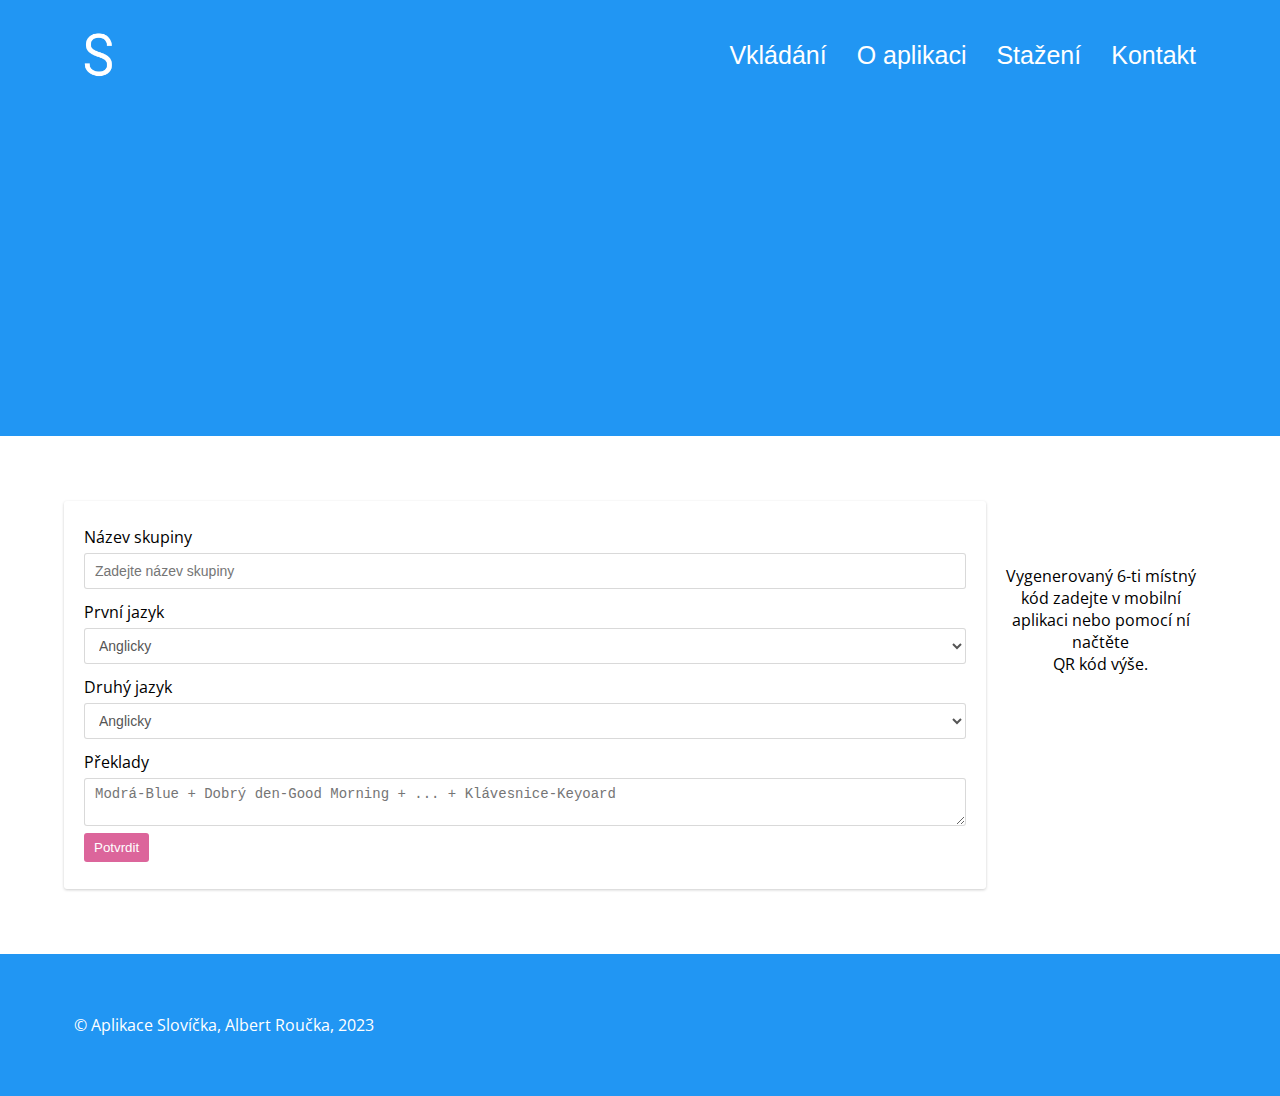
==== insertgroup.html @ f820d265 "Add files via upload" ====
<!DOCTYPE html>
<html>
    <head>
        <meta charset="utf-8">
        <meta http-equiv="x-ua-compatible" content="ie=edge">
        <meta name="viewport" content="width=device-width, initial-scale=1, viewport-fit=cover">

        <title>Aplikace Slovíčka</title>

        <meta name="description" content="This is a Grapedrop template.">
        <meta name="generator" content="Grapedrop">

        <!-- Apple Stuff -->
        <meta name="apple-mobile-web-app-capable" content="yes">
        <meta name="apple-mobile-web-app-status-bar-style" content="black">
        <meta name="apple-mobile-web-app-title" content="Aplikace Slovíčka">

        <!-- Google / Search Engine Tags -->
        <meta itemprop="name" content="Aplikace Slovíčka">
        <meta itemprop="description" content="Webová stránka výukové aplikace Slovíčka">
        <meta itemprop="image" content="https://cdn.grapedrop.com/uebe33058c580403ba062418fd8e8e3df/p4b1bd4970b824a638fb2b8897fffd896/ogimage.jpeg?1674573147">

        <!-- MS Tile - for Microsoft apps-->
        <meta name="msapplication-TileImage" content="https://cdn.grapedrop.com/uebe33058c580403ba062418fd8e8e3df/p4b1bd4970b824a638fb2b8897fffd896/ogimage.jpeg?1674573147">

        <!-- Facebook Meta Tags -->
        <meta property="og:type" content="website">
        <meta property="og:title" content="Aplikace Slovíčka">
        <meta property="og:description" content="Webová stránka výukové aplikace Slovíčka">
        <meta property="og:image" content="https://cdn.grapedrop.com/uebe33058c580403ba062418fd8e8e3df/p4b1bd4970b824a638fb2b8897fffd896/ogimage.jpeg?1674573147">
        <meta property="og:url" content="http://86446b0.grapedrop.net/insertgroup">

        <!-- Twitter Meta Tags -->
        <meta name="twitter:card" content="summary_large_image">
        <meta name="twitter:title" content="Aplikace Slovíčka">
        <meta name="twitter:description" content="Webová stránka výukové aplikace Slovíčka">
        <meta name="twitter:image" content="https://cdn.grapedrop.com/uebe33058c580403ba062418fd8e8e3df/p4b1bd4970b824a638fb2b8897fffd896/ogimage.jpeg?1674573147">

        <link rel="preconnect" href="https://fonts.gstatic.com">   
        <link rel="icon" type="image/png" href="https://cdn.grapedrop.com/u453574c1cd164d3b848dbb6484d369c6/p86446b0666af40b382aa898117c3d3b8/favicon.png?1674572818">

        <script type="application/ld+json">
        {
            "@context":"http://schema.org",
            "@type":"WebPage",
            "url":"http://86446b0.grapedrop.net/insertgroup",
            "description":"Webová stránka výukové aplikace Slovíčka",
            "name":"Aplikace Slovíčka",
            "image":"https://cdn.grapedrop.com/uebe33058c580403ba062418fd8e8e3df/p4b1bd4970b824a638fb2b8897fffd896/ogimage.jpeg?1674573147"
        }
        </script>

        <link rel="stylesheet" href="https://fonts.googleapis.com/css?family=Open+Sans:regular,300,600,800,700&amp;subset=latin&amp;display=swap"/>

        <script>
            window._formUrl = "";
            window.__gRecapKey = "";
            window.postJQCnt = [];
            window.postJQ = function() {
                window._jqloaded = 1;
                postJQCnt.forEach(function(fn) { fn && fn() })
            }
        </script>

        <style>
            body { margin: 0; padding: 0; overflow-x: hidden; }
        </style>
        <style data-css-anim>
            [data-anim-type]:not([data-anim-done]) { opacity: 0; }
        </style>


        <link rel="stylesheet" href="styles/base.css">
        <link rel="stylesheet" href="styles/insertgroup-style.css">
    </head>

    <body>
        <div id="i2vuc4" class="gpd-navbar">
            <div id="i928b6" class="gpd-container">
                <div id="ir8sfo" class="gdp-row">
                    <div id="izqo27" class="cell"><a href="index.html" id="iphxqf" class="gpd-link-box"><img 
                        alt="playstore.png" 
                        src="images/playstore.png" 
                        id="i8bjv8"/></a></div>
                    <div id="iuxmiq" class="cell gpd-navbar__menu"><a href="" id="ijq3qc" class="gpd-icon"><svg 
                        xmlns="http://www.w3.org/2000/svg" viewBox="0 0 24 24">
                        <path d="M3 6h18v2H3V6m0 5h18v2H3v-2m0 5h18v2H3v-2z"></path>
                    </svg></a></div>
                    <div id="idskx6" class="cell gpd-navbar__items">
                        <div id="ie465i" class="gdp-row gpd-navbar__items-grid">
                            <div id="i4pnx9" class="cell gpd-navbar__item"><a href="insertgroup.html" id="ifg2mr" class="gpd-navbar__item-link">Vkládání<br></a></div>
                            <div id="im7xeh" class="cell gpd-navbar__item"><a href="index.html" id="ion0nu" class="gpd-navbar__item-link">O aplikaci<br></a></div>
                            <div id="ietnu2" class="cell gpd-navbar__item"><a href="index.html" id="i8vimq" class="gpd-navbar__item-link">Stažení<br></a></div>
                            <div class="cell gpd-navbar__item"><a href="index.html" id="ihkbnj" class="gpd-navbar__item-link">Kontakt<br></a></div>
                        </div>
                    </div>
                </div>
            </div>
        </div>
        <section id="iqibqc" class="gpd-section">
            <div id="i8n4u1" class="gpd-container">
                <div id="i82x7p" class="gdp-row">
                    <div data-anim-type="fadeInLeft" id="ibd0pz" class="cell">
                        <h1 id="i4yeu6" class="gpd-header">Vytvořte si novou skupinu i zde</h1>
                        <div id="iia47p" class="gpd-text">Novou skupinu překladů do aplikace Slovíčka můžete nyní vytvořit i zde
                            online pomocí tohoto formuláře. Kliknutím na tlačítko potvrdit se skupina vytvoří a zobrazí se vám
                            6-ti místný kód a QR kód. Následně ve vaší aplikaci tento kód zadáte nebo naskenujete zobrazený QR.
                            kód. A to je vše!&nbsp;</div>
                        <div id="i5cijc" class="gpd-divider"></div>
                    </div>
                    <div id="ijydgy" class="cell"></div>
                </div>
            </div>
        </section>
        <section id="iebpxk" class="gpd-section">
            <div id="ircybo" class="gpd-container gpd-cnt">
                <div id="i9dqgq" class="gdp-row gpd-grid">
                    <div id="iszoop" class="cell gpd-clm">
                        <form method="post" data-redirect="" id="clearFrom" class="form">
                            <div class="form-group">
                                <label id="i46dpx" class="label">Název skupiny</label>
                                <input type="text" placeholder="Zadejte název skupiny" name="groupname" id="groupname" class="input"/>
                            </div>
                            <div id="i923wc" class="form-group">
                                <label id="i5igh9" class="label">První jazyk</label>
                                <select type="text" name="options" id="firstlang" class="select">
                                    <option value="Anglicky">Anglicky</option>
                                    <option value="Česky">Česky</option> 
                                    <option value="Francouzsky">Francouzsky</option>
                                    <option value="Italsky">Italsky</option>
                                    <option value="Německy">Německy</option>
                                    <option value="Polsky">Polsky</option>
                                    <option value="Slovensky">Slovensky</option>
                                    <option value="Španělsky">Španělsky</option>
                                </select>
                            </div>
                            <div id="i9gzva" class="form-group">
                                <label id="ia6opf" class="label">Druhý jazyk</label>
                                <select type="text" name="options" id="secondlang" class="select">
                                    <option value="Anglicky">Anglicky</option>
                                    <option value="Česky">Česky</option>
                                    <option value="Francouzsky">Francouzsky</option>
                                    <option value="Italsky">Italsky</option>
                                    <option value="Německy">Německy</option>
                                    <option value="Polsky">Polsky</option>
                                    <option value="Slovensky">Slovensky</option>
                                    <option value="Španělsky">Španělsky</option>
                                </select>
                            </div>
                            <div class="form-group">
                                <label id="ilxia8" class="label">Překlady</label>
                                <textarea name="message" placeholder="Modrá-Blue + Dobrý den-Good Morning + ... + Klávesnice-Keyoard" id="translates" class="textarea"></textarea>
                            </div>
                            <div class="form-group">
                                <button type="submit" id="submit" class="button">Potvrdit</button>
                            </div>
                            <div data-form-state="success" id="iwtwfq" class="state-success">Skupina byla úspěšně vytvořena!</div>
                            <div data-form-state="error" id="ic1mkg" class="state-error">Při vytváření skupiny došlo k chybě!</div>
                        </form>
                    </div>
                    <div id="iwsetk" class="cell gpd-clm">
                        <p style="text-align:center;"><img src="" id="qr-image" class="qr-image"/></p>
                        <h1 id="lb_code" style="text-align: center" class="gpd-header"></h1>
                        <div id="ih61ln" class="gpd-text">Vygenerovaný 6-ti místný kód zadejte v mobilní aplikaci nebo pomocí ní načtěte<br>​​​​QR kód výše.</div>
                    </div>
                </div>
            </div>
        </section>
        <section id="ip8256" class="gpd-section">
            <div id="i0m0qt" class="gpd-container gpd-cnt">
                <div id="incsq4" class="gpd-text">© Aplikace Slovíčka, Albert Roučka, 2023<br></div>
            </div>
        </section>

                    <script>var items = document.querySelectorAll('#ijq3qc');
                    for (var i = 0, len = items.length; i < len; i++) {
                    (function(){
                    var t,e=0,n='gjs-collapse',r='max-height',o='ease-in-out',i=.25,a=function(){var t,e=document.createElement('void'),n={transition:'transitionend',OTransition:'oTransitionEnd',MozTransition:'transitionend',WebkitTransition:'webkitTransitionEnd'};for(t in n)if(void 0!==e.style[t])return n[t]}(),s=function(t){e=1;var n=function(t){var e=window.getComputedStyle(t),n=e.display,o=parseInt(e[r]);if('none'!==n&&'0'!==o)return t.offsetHeight;t.style.height='auto',t.style.display='block',t.style.position='absolute',t.style.visibility='hidden';var i=t.offsetHeight;return t.style.height='',t.style.display='',t.style.position='',t.style.visibility='',i}(t),a=t.style;a.display='block',a.transition=r+' '+i+'s '+o,a.overflowY='hidden',''==a[r]&&(a[r]=0),0==parseInt(a[r])?(a[r]='0',setTimeout(function(){a[r]=n+'px'},10)):a[r]='0'};n in this||this.addEventListener('click',function(n){if(n.preventDefault(),!e){var o=this.closest('.gpd-navbar').querySelector(".gpd-navbar__items");s(o),t||(o.addEventListener(a,function(){e=0;var t=o.style;0==parseInt(t[r])&&(t.display='',t[r]='')}),t=1)}}),this[n]=1
                    }.bind(items[i]))();}
                    </script>
        
        <script>!function(t){var e={};function n(r){if(e[r])return e[r].exports;var o=e[r]={i:r,l:!1,exports:{}};return t[r].call(o.exports,o,o.exports,n),o.l=!0,o.exports}return n.m=t,n.c=e,n.d=function(t,e,r){n.o(t,e)||Object.defineProperty(t,e,{enumerable:!0,get:r})},n.r=function(t){'undefined'!=typeof Symbol&&Symbol.toStringTag&&Object.defineProperty(t,Symbol.toStringTag,{value:'Module'}),Object.defineProperty(t,'__esModule',{value:!0})},n.t=function(t,e){if(1&e&&(t=n(t)),8&e)return t;if(4&e&&'object'==typeof t&&t&&t.__esModule)return t;var r=Object.create(null);if(n.r(r),Object.defineProperty(r,'default',{enumerable:!0,value:t}),2&e&&'string'!=typeof t)for(var o in t)n.d(r,o,function(e){return t[e]}.bind(null,o));return r},n.n=function(t){var e=t&&t.__esModule?function(){return t['default']}:function(){return t};return n.d(e,'a',e),e},n.o=function(t,e){return Object.prototype.hasOwnProperty.call(t,e)},n.p="/",n(n.s=8)}({8:function(t,e,n){t.exports=n("85F9")},"85F9":function(t,e){var n=window,r=void 0!==document.body.style.animationName,o=Math.max(document.documentElement.clientWidth||0,window.innerWidth||0),i=function(t,e,n,r){return t.addEventListener(e,n,r)},a=function(t,e){for(var n=0,r=(t||[]).length;n<r;n++)e(t[n])},u=!1;try{i(n,'e',null,{get passive(){u=!0}})}catch(t){}setTimeout(function(){var t='data-anim-type',e='data-anim-br',n='data-anim-done',a='animationstart',d=100,c=window.requestAnimationFrame||function(t){return window.setTimeout(t,16.66)},f=document.querySelectorAll("[".concat(t,"]")),l=function(t){var e=t.getBoundingClientRect(),n=e.top,r=e.bottom,o=window.innerHeight,i=document.documentElement.clientHeight,a=o||i;return n<=0&&r>=d||r>=a&&n<=a-d||n>=0&&r<=a},m=function t(e){var r=e.target;r.setAttribute(n,1),function(t,e,n,r){t.removeEventListener(e,n,r)}(r,a,t)};function s(){for(var r=0,u=f.length;r<u;r++){var d=f[r],c=d.getAttribute(n);if(!c){var s=d.getAttribute(e),p=s&&o<=parseFloat(s);c||p||!l(d)?!c&&p&&d.setAttribute(n,1):(d.style.animationName=d.getAttribute(t),i(d,a,m))}}}if(r)window.addEventListener('scroll',function(){return c(s)},!!u&&{passive:!0}),s();else{var p=document.querySelector('style[data-css-anim]');p&&(p.innerHTML='')}});var d;d=function(){var t='data-form-state',e=$("[".concat(t,"]"));e.hide();var n=function(n,r){n&&n.preventDefault();var o=$(r),i=(r.getAttribute('action')||window._formUrl||'').trim(),a=new FormData(r),u={},d=r.getAttribute('name'),c=r.getAttribute('data-redirect');for(var f in d&&a.append('__name',d),a.append('__meta',JSON.stringify(r.__meta||{})),a.append('__ua',navigator.userAgent),a.append('__lang',navigator.language||navigator.userLanguage),a.append('__tz',Intl&&Intl.DateTimeFormat().resolvedOptions().timeZone),o.find('[type=radio], [type=checkbox]').each(function(){var t=this.name;if(this.checked||u[t])return u[t]=1,void 0;u[t]=0}),u)u[f]||a.append(f,'');$.ajax({url:i,method:'POST',processData:!1,contentType:!1,data:a}).done(function(){e.hide(),o.find('> *').fadeOut(),o.find("[".concat(t,"=success]")).stop(1).fadeIn(),c&&setTimeout(function(){window.location.href=c},1e3)}).fail(function(){e.hide(),o.find("[".concat(t,"=error]")).stop(1).fadeIn().delay(3e3).fadeOut()})};window.__formSubmit=n,a(document.querySelectorAll('form'),function(t){var e={};a(t.elements,function(t){t.name&&(e[t.name]={type:t.type||'text',required:t.required})}),t.__meta=e,t.onsubmit=function(e){return n(e,t)}})},window._jqloaded?d():window.postJQCnt.push(d)}});</script>
        
        <script async src="https://ajax.googleapis.com/ajax/libs/jquery/3.2.1/jquery.min.js" onload="postJQ()"></script>

        <script src="https://www.gstatic.com/firebasejs/8.2.1/firebase-app.js"></script>
        <script src="https://www.gstatic.com/firebasejs/8.2.1/firebase-firestore.js"></script>
        <script src="app.js"></script>
    </body>
</html>
---- styles/base.css ----
*,:after,:before{box-sizing:border-box}body{font-family:-apple-system,system-ui,BlinkMacSystemFont,Segoe UI,Open Sans,Roboto,Helvetica Neue,Helvetica,Arial,sans-serif}.gpd-container{width:90%;padding:25px 0;margin:0 auto;max-width:1200px}.gpd-section{display:flex;padding:50px 0}.gpd-image-block{height:200px;background-color:#ccc;width:auto}.gpd-icon{vertical-align:middle;fill:currentColor;width:64px;height:64px}.gpd-icon,.gpd-link,.gpd-link-box,.gpd-text{display:inline-block;text-decoration:none;color:inherit}.gpd-link,.gpd-link-box,.gpd-text{vertical-align:top;padding:10px;max-width:100%}.gpd-link-box{padding:5px}.gpd-link{color:#d983a6}img{max-width:100%;vertical-align:middle}h1{font-size:2rem}b,i,img,label,small,span,u{display:inline-block}.container{width:90%;max-width:1200px;margin-left:auto;margin-right:auto}.card{border-radius:3px;background-color:#fff;box-shadow:0 1px 3px 0 rgba(0,0,0,.2);padding:15px;margin-bottom:15px}.form-group,.form-group-gut{min-height:10px;padding-bottom:7px}.form-group-gut{padding-right:10px}@media (max-width:768px){.form-group-gut{padding-right:0}}.button,.button-full,.input,.input-padding,.label-group,.select,.textarea{padding:7px 10px}.button,.button-full,.form,.input,.input-radius,.label-group,.select,.textarea{border-radius:3px}.input,.input-border,.select,.textarea{border:1px solid rgba(0,0,0,.15)}.svg-link{display:inline-block}.link{color:#dc659b}.link,.link-svg{text-decoration:none}.link-svg{padding:5px;display:inline-block;color:inherit;opacity:.7;transition:color .25s;height:28px;width:28px;margin:0 7.5px}.link-svg:hover{color:#dc659b;opacity:1}.input,.select,.textarea{height:36px;background-color:#fff;width:100%;color:#555;display:block;font-size:14px}.input-group{height:36px;display:table;border-collapse:separate}.input-group .button,.input-group .button-full,.input-group .input,.input-group .select,.input-group .textarea{display:table-cell;vertical-align:middle}.textarea{height:auto}.label-group{border:1px solid rgba(0,0,0,.15);background-color:rgba(0,0,0,.05)}.form{background-color:#fff;box-shadow:0 1px 3px 0 rgba(0,0,0,.2);padding:20px}.label{display:inline-block;padding:5px 0}.label-checkbox{vertical-align:middle;line-height:2rem}.checkbox,.checkbox-label,.radio,.radio-label{margin-right:10px}.button,.button-full{display:inline-block;background-color:#dc659b;color:#fff;border:none;cursor:pointer;transition:all .2s}.button-full{width:100%}.input-group{min-height:10px;display:flex}.input-group :not(:first-child):not(:last-child){border-radius:0}.input-group :first-child:not(:last-child){border-bottom-right-radius:0;border-top-right-radius:0}.input-group :last-child:not(:first-child){border-bottom-left-radius:0;border-top-left-radius:0}.input-group .input-group-addon,.input-group .input-group-btn{flex:1 0 auto}.state,.state-error,.state-success{color:#fff;padding:10px;text-align:center;border-radius:3px}.state-success{display:none;background-color:#4ba74b}.state-error{display:none;background-color:#de5454}.nav-items{display:inline-block;float:right}.navbar{background-color:#222;color:#ddd;min-height:50px;width:100%}.navbar-container{max-width:950px;margin:0 auto;width:95%}.navbar-container:after{content:"";clear:both;display:block}.navbar-brand{vertical-align:top;display:inline-block;padding:5px;min-height:50px;min-width:50px;color:inherit;text-decoration:none}.navbar-items{padding:10px 0;display:block;float:right;margin:0}.navbar-item{margin:0;color:inherit;text-decoration:none;display:inline-block;padding:10px 15px}.burger{margin:10px 0;width:45px;padding:5px 10px;display:none;float:right;cursor:pointer}.burger-line{padding:1px;background-color:#fff;margin:5px 0}.quote{line-height:1.5rem}.footer-copyright{text-align:center;padding-top:20px;opacity:.7}.footer-link,.footer-link-svg,.header-link,.header-link-svg{padding:7px 5px;display:inline-block;text-decoration:none;color:inherit;opacity:.7;transition:color .25s}.footer-link-svg,.header-link-svg{height:28px;width:28px;margin:0 15px 0 0}.footer-link-svg:hover,.footer-link:hover,.header-link-svg:hover,.header-link:hover{color:#dc659b;opacity:1}.footer-details{padding:5px;line-height:1.5rem}.footer-socials{padding:10px 0}.footer-form{padding-top:10px}.header-link-svg{margin:0 5px}.header-socials{margin-left:25px;display:inline-block;vertical-align:middle}.gdp-row,.row{display:flex;justify-content:flex-start;align-items:stretch;flex-wrap:nowrap;padding:10px;min-height:75px;flex-direction:row}@media (max-width:768px){.gdp-row,.row{flex-wrap:wrap}}.cell,.cell-gut,.gdp-cell,.gdp-cell-gut{flex-grow:1;flex-basis:100%;padding:5px}.cell-gut,.gdp-cell-gut{padding-right:15px}@media (max-width:768px){.cell-gut,.gdp-cell-gut{padding-right:0}}@media (max-width:768px){.burger{display:block}.nav-items{display:none;width:100%}.navbar-items{width:100%}.navbar-item{display:block}}[data-anim-type]{-webkit-animation-duration:1s;animation-duration:1s;-webkit-animation-timing-function:ease-in-out;animation-timing-function:ease-in-out;-webkit-animation-iteration-count:1;animation-iteration-count:1}@-webkit-keyframes bounce{0%,20%,53%,80%,to{-webkit-animation-timing-function:cubic-bezier(.215,.61,.355,1);animation-timing-function:cubic-bezier(.215,.61,.355,1);transform:translateZ(0)}40%,43%{-webkit-animation-timing-function:cubic-bezier(.755,.05,.855,.06);animation-timing-function:cubic-bezier(.755,.05,.855,.06);transform:translate3d(0,-30px,0)}70%{-webkit-animation-timing-function:cubic-bezier(.755,.05,.855,.06);animation-timing-function:cubic-bezier(.755,.05,.855,.06);transform:translate3d(0,-15px,0)}90%{transform:translate3d(0,-4px,0)}}@keyframes bounce{0%,20%,53%,80%,to{-webkit-animation-timing-function:cubic-bezier(.215,.61,.355,1);animation-timing-function:cubic-bezier(.215,.61,.355,1);transform:translateZ(0)}40%,43%{-webkit-animation-timing-function:cubic-bezier(.755,.05,.855,.06);animation-timing-function:cubic-bezier(.755,.05,.855,.06);transform:translate3d(0,-30px,0)}70%{-webkit-animation-timing-function:cubic-bezier(.755,.05,.855,.06);animation-timing-function:cubic-bezier(.755,.05,.855,.06);transform:translate3d(0,-15px,0)}90%{transform:translate3d(0,-4px,0)}}@-webkit-keyframes flash{0%,50%,to{opacity:1}25%,75%{opacity:0}}@keyframes flash{0%,50%,to{opacity:1}25%,75%{opacity:0}}@-webkit-keyframes pulse{0%{transform:scaleX(1)}50%{transform:scale3d(1.05,1.05,1.05)}to{transform:scaleX(1)}}@keyframes pulse{0%{transform:scaleX(1)}50%{transform:scale3d(1.05,1.05,1.05)}to{transform:scaleX(1)}}@-webkit-keyframes shake{0%,to{transform:translateZ(0)}10%,30%,50%,70%,90%{transform:translate3d(-10px,0,0)}20%,40%,60%,80%{transform:translate3d(10px,0,0)}}@keyframes shake{0%,to{transform:translateZ(0)}10%,30%,50%,70%,90%{transform:translate3d(-10px,0,0)}20%,40%,60%,80%{transform:translate3d(10px,0,0)}}@-webkit-keyframes tada{0%{transform:scaleX(1)}10%,20%{transform:scale3d(.9,.9,.9) rotate(-3deg)}30%,50%,70%,90%{transform:scale3d(1.1,1.1,1.1) rotate(3deg)}40%,60%,80%{transform:scale3d(1.1,1.1,1.1) rotate(-3deg)}to{transform:scaleX(1)}}@keyframes tada{0%{transform:scaleX(1)}10%,20%{transform:scale3d(.9,.9,.9) rotate(-3deg)}30%,50%,70%,90%{transform:scale3d(1.1,1.1,1.1) rotate(3deg)}40%,60%,80%{transform:scale3d(1.1,1.1,1.1) rotate(-3deg)}to{transform:scaleX(1)}}@-webkit-keyframes heartBeat{0%{transform:scale(1)}14%{transform:scale(1.3)}28%{transform:scale(1)}42%{transform:scale(1.3)}70%{transform:scale(1)}}@keyframes heartBeat{0%{transform:scale(1)}14%{transform:scale(1.3)}28%{transform:scale(1)}42%{transform:scale(1.3)}70%{transform:scale(1)}}@-webkit-keyframes bounceIn{0%,20%,40%,60%,80%,to{-webkit-animation-timing-function:cubic-bezier(.215,.61,.355,1);animation-timing-function:cubic-bezier(.215,.61,.355,1)}0%{opacity:0;transform:scale3d(.3,.3,.3)}20%{transform:scale3d(1.1,1.1,1.1)}40%{transform:scale3d(.9,.9,.9)}60%{opacity:1;transform:scale3d(1.03,1.03,1.03)}80%{transform:scale3d(.97,.97,.97)}to{opacity:1;transform:scaleX(1)}}@keyframes bounceIn{0%,20%,40%,60%,80%,to{-webkit-animation-timing-function:cubic-bezier(.215,.61,.355,1);animation-timing-function:cubic-bezier(.215,.61,.355,1)}0%{opacity:0;transform:scale3d(.3,.3,.3)}20%{transform:scale3d(1.1,1.1,1.1)}40%{transform:scale3d(.9,.9,.9)}60%{opacity:1;transform:scale3d(1.03,1.03,1.03)}80%{transform:scale3d(.97,.97,.97)}to{opacity:1;transform:scaleX(1)}}@-webkit-keyframes bounceInDown{0%,60%,75%,90%,to{-webkit-animation-timing-function:cubic-bezier(.215,.61,.355,1);animation-timing-function:cubic-bezier(.215,.61,.355,1)}0%{opacity:0;transform:translate3d(0,-3000px,0)}60%{opacity:1;transform:translate3d(0,25px,0)}75%{transform:translate3d(0,-10px,0)}90%{transform:translate3d(0,5px,0)}to{transform:translateZ(0)}}@keyframes bounceInDown{0%,60%,75%,90%,to{-webkit-animation-timing-function:cubic-bezier(.215,.61,.355,1);animation-timing-function:cubic-bezier(.215,.61,.355,1)}0%{opacity:0;transform:translate3d(0,-3000px,0)}60%{opacity:1;transform:translate3d(0,25px,0)}75%{transform:translate3d(0,-10px,0)}90%{transform:translate3d(0,5px,0)}to{transform:translateZ(0)}}@-webkit-keyframes bounceInLeft{0%,60%,75%,90%,to{-webkit-animation-timing-function:cubic-bezier(.215,.61,.355,1);animation-timing-function:cubic-bezier(.215,.61,.355,1)}0%{opacity:0;transform:translate3d(-3000px,0,0)}60%{opacity:1;transform:translate3d(25px,0,0)}75%{transform:translate3d(-10px,0,0)}90%{transform:translate3d(5px,0,0)}to{transform:translateZ(0)}}@keyframes bounceInLeft{0%,60%,75%,90%,to{-webkit-animation-timing-function:cubic-bezier(.215,.61,.355,1);animation-timing-function:cubic-bezier(.215,.61,.355,1)}0%{opacity:0;transform:translate3d(-3000px,0,0)}60%{opacity:1;transform:translate3d(25px,0,0)}75%{transform:translate3d(-10px,0,0)}90%{transform:translate3d(5px,0,0)}to{transform:translateZ(0)}}@-webkit-keyframes bounceInRight{0%,60%,75%,90%,to{-webkit-animation-timing-function:cubic-bezier(.215,.61,.355,1);animation-timing-function:cubic-bezier(.215,.61,.355,1)}0%{opacity:0;transform:translate3d(3000px,0,0)}60%{opacity:1;transform:translate3d(-25px,0,0)}75%{transform:translate3d(10px,0,0)}90%{transform:translate3d(-5px,0,0)}to{transform:translateZ(0)}}@keyframes bounceInRight{0%,60%,75%,90%,to{-webkit-animation-timing-function:cubic-bezier(.215,.61,.355,1);animation-timing-function:cubic-bezier(.215,.61,.355,1)}0%{opacity:0;transform:translate3d(3000px,0,0)}60%{opacity:1;transform:translate3d(-25px,0,0)}75%{transform:translate3d(10px,0,0)}90%{transform:translate3d(-5px,0,0)}to{transform:translateZ(0)}}@-webkit-keyframes bounceInUp{0%,60%,75%,90%,to{-webkit-animation-timing-function:cubic-bezier(.215,.61,.355,1);animation-timing-function:cubic-bezier(.215,.61,.355,1)}0%{opacity:0;transform:translate3d(0,3000px,0)}60%{opacity:1;transform:translate3d(0,-20px,0)}75%{transform:translate3d(0,10px,0)}90%{transform:translate3d(0,-5px,0)}to{transform:translateZ(0)}}@keyframes bounceInUp{0%,60%,75%,90%,to{-webkit-animation-timing-function:cubic-bezier(.215,.61,.355,1);animation-timing-function:cubic-bezier(.215,.61,.355,1)}0%{opacity:0;transform:translate3d(0,3000px,0)}60%{opacity:1;transform:translate3d(0,-20px,0)}75%{transform:translate3d(0,10px,0)}90%{transform:translate3d(0,-5px,0)}to{transform:translateZ(0)}}@-webkit-keyframes fadeIn{0%{opacity:0}to{opacity:1}}@keyframes fadeIn{0%{opacity:0}to{opacity:1}}@-webkit-keyframes fadeInDown{0%{opacity:0;transform:translate3d(0,-100%,0)}to{opacity:1;transform:translateZ(0)}}@keyframes fadeInDown{0%{opacity:0;transform:translate3d(0,-100%,0)}to{opacity:1;transform:translateZ(0)}}@-webkit-keyframes fadeInLeft{0%{opacity:0;transform:translate3d(-100%,0,0)}to{opacity:1;transform:translateZ(0)}}@keyframes fadeInLeft{0%{opacity:0;transform:translate3d(-100%,0,0)}to{opacity:1;transform:translateZ(0)}}@-webkit-keyframes fadeInRight{0%{opacity:0;transform:translate3d(100%,0,0)}to{opacity:1;transform:translateZ(0)}}@keyframes fadeInRight{0%{opacity:0;transform:translate3d(100%,0,0)}to{opacity:1;transform:translateZ(0)}}@-webkit-keyframes fadeInUp{0%{opacity:0;transform:translate3d(0,100%,0)}to{opacity:1;transform:translateZ(0)}}@keyframes fadeInUp{0%{opacity:0;transform:translate3d(0,100%,0)}to{opacity:1;transform:translateZ(0)}}@-webkit-keyframes flipInX{0%{transform:perspective(400px) rotateX(90deg);-webkit-animation-timing-function:ease-in;animation-timing-function:ease-in;opacity:0}40%{transform:perspective(400px) rotateX(-20deg);-webkit-animation-timing-function:ease-in;animation-timing-function:ease-in}60%{transform:perspective(400px) rotateX(10deg);opacity:1}80%{transform:perspective(400px) rotateX(-5deg)}to{transform:perspective(400px)}}@keyframes flipInX{0%{transform:perspective(400px) rotateX(90deg);-webkit-animation-timing-function:ease-in;animation-timing-function:ease-in;opacity:0}40%{transform:perspective(400px) rotateX(-20deg);-webkit-animation-timing-function:ease-in;animation-timing-function:ease-in}60%{transform:perspective(400px) rotateX(10deg);opacity:1}80%{transform:perspective(400px) rotateX(-5deg)}to{transform:perspective(400px)}}@-webkit-keyframes flipInY{0%{transform:perspective(400px) rotateY(90deg);-webkit-animation-timing-function:ease-in;animation-timing-function:ease-in;opacity:0}40%{transform:perspective(400px) rotateY(-20deg);-webkit-animation-timing-function:ease-in;animation-timing-function:ease-in}60%{transform:perspective(400px) rotateY(10deg);opacity:1}80%{transform:perspective(400px) rotateY(-5deg)}to{transform:perspective(400px)}}@keyframes flipInY{0%{transform:perspective(400px) rotateY(90deg);-webkit-animation-timing-function:ease-in;animation-timing-function:ease-in;opacity:0}40%{transform:perspective(400px) rotateY(-20deg);-webkit-animation-timing-function:ease-in;animation-timing-function:ease-in}60%{transform:perspective(400px) rotateY(10deg);opacity:1}80%{transform:perspective(400px) rotateY(-5deg)}to{transform:perspective(400px)}}@-webkit-keyframes rotateIn{0%{transform-origin:center;transform:rotate(-200deg);opacity:0}to{transform-origin:center;transform:translateZ(0);opacity:1}}@keyframes rotateIn{0%{transform-origin:center;transform:rotate(-200deg);opacity:0}to{transform-origin:center;transform:translateZ(0);opacity:1}}@-webkit-keyframes rotateInDownLeft{0%{transform-origin:left bottom;transform:rotate(-45deg);opacity:0}to{transform-origin:left bottom;transform:translateZ(0);opacity:1}}@keyframes rotateInDownLeft{0%{transform-origin:left bottom;transform:rotate(-45deg);opacity:0}to{transform-origin:left bottom;transform:translateZ(0);opacity:1}}@-webkit-keyframes rotateInDownRight{0%{transform-origin:right bottom;transform:rotate(45deg);opacity:0}to{transform-origin:right bottom;transform:translateZ(0);opacity:1}}@keyframes rotateInDownRight{0%{transform-origin:right bottom;transform:rotate(45deg);opacity:0}to{transform-origin:right bottom;transform:translateZ(0);opacity:1}}@-webkit-keyframes rotateInUpLeft{0%{transform-origin:left bottom;transform:rotate(45deg);opacity:0}to{transform-origin:left bottom;transform:translateZ(0);opacity:1}}@keyframes rotateInUpLeft{0%{transform-origin:left bottom;transform:rotate(45deg);opacity:0}to{transform-origin:left bottom;transform:translateZ(0);opacity:1}}@-webkit-keyframes rotateInUpRight{0%{transform-origin:right bottom;transform:rotate(-90deg);opacity:0}to{transform-origin:right bottom;transform:translateZ(0);opacity:1}}@keyframes rotateInUpRight{0%{transform-origin:right bottom;transform:rotate(-90deg);opacity:0}to{transform-origin:right bottom;transform:translateZ(0);opacity:1}}@-webkit-keyframes slideInDown{0%{transform:translate3d(0,-100%,0);visibility:visible}to{transform:translateZ(0)}}@keyframes slideInDown{0%{transform:translate3d(0,-100%,0);visibility:visible}to{transform:translateZ(0)}}@-webkit-keyframes slideInLeft{0%{transform:translate3d(-100%,0,0);visibility:visible}to{transform:translateZ(0)}}@keyframes slideInLeft{0%{transform:translate3d(-100%,0,0);visibility:visible}to{transform:translateZ(0)}}@-webkit-keyframes slideInRight{0%{transform:translate3d(100%,0,0);visibility:visible}to{transform:translateZ(0)}}@keyframes slideInRight{0%{transform:translate3d(100%,0,0);visibility:visible}to{transform:translateZ(0)}}@-webkit-keyframes slideInUp{0%{transform:translate3d(0,100%,0);visibility:visible}to{transform:translateZ(0)}}@keyframes slideInUp{0%{transform:translate3d(0,100%,0);visibility:visible}to{transform:translateZ(0)}}@-webkit-keyframes zoomIn{0%{opacity:0;transform:scale3d(.3,.3,.3)}50%{opacity:1}}@keyframes zoomIn{0%{opacity:0;transform:scale3d(.3,.3,.3)}50%{opacity:1}}@-webkit-keyframes zoomInDown{0%{opacity:0;transform:scale3d(.1,.1,.1) translate3d(0,-1000px,0);-webkit-animation-timing-function:cubic-bezier(.55,.055,.675,.19);animation-timing-function:cubic-bezier(.55,.055,.675,.19)}60%{opacity:1;transform:scale3d(.475,.475,.475) translate3d(0,60px,0);-webkit-animation-timing-function:cubic-bezier(.175,.885,.32,1);animation-timing-function:cubic-bezier(.175,.885,.32,1)}}@keyframes zoomInDown{0%{opacity:0;transform:scale3d(.1,.1,.1) translate3d(0,-1000px,0);-webkit-animation-timing-function:cubic-bezier(.55,.055,.675,.19);animation-timing-function:cubic-bezier(.55,.055,.675,.19)}60%{opacity:1;transform:scale3d(.475,.475,.475) translate3d(0,60px,0);-webkit-animation-timing-function:cubic-bezier(.175,.885,.32,1);animation-timing-function:cubic-bezier(.175,.885,.32,1)}}@-webkit-keyframes zoomInLeft{0%{opacity:0;transform:scale3d(.1,.1,.1) translate3d(-1000px,0,0);-webkit-animation-timing-function:cubic-bezier(.55,.055,.675,.19);animation-timing-function:cubic-bezier(.55,.055,.675,.19)}60%{opacity:1;transform:scale3d(.475,.475,.475) translate3d(10px,0,0);-webkit-animation-timing-function:cubic-bezier(.175,.885,.32,1);animation-timing-function:cubic-bezier(.175,.885,.32,1)}}@keyframes zoomInLeft{0%{opacity:0;transform:scale3d(.1,.1,.1) translate3d(-1000px,0,0);-webkit-animation-timing-function:cubic-bezier(.55,.055,.675,.19);animation-timing-function:cubic-bezier(.55,.055,.675,.19)}60%{opacity:1;transform:scale3d(.475,.475,.475) translate3d(10px,0,0);-webkit-animation-timing-function:cubic-bezier(.175,.885,.32,1);animation-timing-function:cubic-bezier(.175,.885,.32,1)}}@-webkit-keyframes zoomInRight{0%{opacity:0;transform:scale3d(.1,.1,.1) translate3d(1000px,0,0);-webkit-animation-timing-function:cubic-bezier(.55,.055,.675,.19);animation-timing-function:cubic-bezier(.55,.055,.675,.19)}60%{opacity:1;transform:scale3d(.475,.475,.475) translate3d(-10px,0,0);-webkit-animation-timing-function:cubic-bezier(.175,.885,.32,1);animation-timing-function:cubic-bezier(.175,.885,.32,1)}}@keyframes zoomInRight{0%{opacity:0;transform:scale3d(.1,.1,.1) translate3d(1000px,0,0);-webkit-animation-timing-function:cubic-bezier(.55,.055,.675,.19);animation-timing-function:cubic-bezier(.55,.055,.675,.19)}60%{opacity:1;transform:scale3d(.475,.475,.475) translate3d(-10px,0,0);-webkit-animation-timing-function:cubic-bezier(.175,.885,.32,1);animation-timing-function:cubic-bezier(.175,.885,.32,1)}}@-webkit-keyframes zoomInUp{0%{opacity:0;transform:scale3d(.1,.1,.1) translate3d(0,1000px,0);-webkit-animation-timing-function:cubic-bezier(.55,.055,.675,.19);animation-timing-function:cubic-bezier(.55,.055,.675,.19)}60%{opacity:1;transform:scale3d(.475,.475,.475) translate3d(0,-60px,0);-webkit-animation-timing-function:cubic-bezier(.175,.885,.32,1);animation-timing-function:cubic-bezier(.175,.885,.32,1)}}@keyframes zoomInUp{0%{opacity:0;transform:scale3d(.1,.1,.1) translate3d(0,1000px,0);-webkit-animation-timing-function:cubic-bezier(.55,.055,.675,.19);animation-timing-function:cubic-bezier(.55,.055,.675,.19)}60%{opacity:1;transform:scale3d(.475,.475,.475) translate3d(0,-60px,0);-webkit-animation-timing-function:cubic-bezier(.175,.885,.32,1);animation-timing-function:cubic-bezier(.175,.885,.32,1)}}
---- styles/insertgroup-style.css ----
* { box-sizing: border-box; } body {margin: 0;}.gpd-clm{padding:5px 0;}.gpd-grid{min-height:auto;padding:10px 0;}.gpd-cnt{padding:0;}.gpd-header{margin:0;}.gpd-divider{height:3px;margin:10px 10px 10px 10px;background-color:rgba(0,0,0,0.05);}.gpd-navbar{width:100%;}.gpd-navbar__menu{display:none;}.gpd-navbar__item{flex:0 1 auto;}.gpd-navbar__item-link{color:inherit;text-decoration:none;}.gpd-navbar{width:100%;}.gpd-navbar__menu{display:none;}.gpd-navbar__item{flex:0 1 auto;}.gpd-navbar__item-link{color:inherit;text-decoration:none;}.gpd-navbar{width:100%;}.gpd-navbar__menu{display:none;}.gpd-navbar__item{flex:0 1 auto;}.gpd-navbar__item-link{color:inherit;text-decoration:none;}.gpd-navbar{width:100%;}.gpd-navbar__menu{display:none;}.gpd-navbar__item{flex:0 1 auto;}.gpd-navbar__item-link{color:inherit;text-decoration:none;}.gpd-navbar{width:100%;}.gpd-navbar__menu{display:none;}.gpd-navbar__item{flex:0 1 auto;}.gpd-navbar__item-link{color:inherit;text-decoration:none;}.gpd-navbar{width:100%;}.gpd-navbar__menu{display:none;}.gpd-navbar__item{flex:0 1 auto;}.gpd-navbar__item-link{color:inherit;text-decoration:none;}.swiper-slider .swiper-pagination-bullet-active{background:currentColor !important;}.swiper-slider .swiper-pagination-progressbar-fill{background-color:currentColor !important;}#i8bjv8{width:70px;height:70px;}#iphxqf{display:inline-block;padding:5px 5px 5px 0;min-height:50px;min-width:50px;}#izqo27{flex:0 1 auto;padding:5px 5px 5px 0;flex-basis:43.8auto;}#ijq3qc{width:35px;height:35px;cursor:pointer;}#iuxmiq{flex:0 1 auto;}#ifg2mr{font-family:Arial, Helvetica, sans-serif;color:#ffffff;font-size:25px;font-weight:400;}#i4pnx9{text-decoration:none;margin:0 20px 0 0;}#i4pnx9:hover{text-decoration:none;}#ion0nu{font-family:Arial, Helvetica, sans-serif;color:#ffffff;font-size:25px;font-weight:400;}#im7xeh{text-decoration:none;margin:0 20px 0 0;}#im7xeh:hover{text-decoration:none;}#i8vimq{font-family:Arial, Helvetica, sans-serif;color:#ffffff;font-size:25px;font-weight:400;}#ietnu2{text-decoration:none;margin:0 20px 0 0;}#ietnu2:hover{text-decoration:none;}#ihkbnj{font-family:Arial, Helvetica, sans-serif;color:#ffffff;font-weight:400;font-size:25px;}#ie465i{align-items:center;min-height:auto;font-weight:100;}#idskx6{flex:0 1 auto;}#ir8sfo{justify-content:space-between;align-items:center;min-height:auto;color:#212529;padding:10px 0 10px 0;}#i928b6{padding:0;}#i2vuc4{font-family:Open Sans, sans-serif;background-color:#2196F3;color:#ffffff;}#i4yeu6{color:#ffffff;}#iia47p{padding:10px 10px 10px 0;color:#ffffff;}#i5cijc{height:3px;margin:10px 10px 10px 10px;}#ibd0pz{align-self:center;}#iqibqc{padding:0 0 50px 0;color:#000000;font-family:Open Sans, sans-serif;background-color:#2196F3;}body{font-family:Open Sans, sans-serif;background-color:#2196f3;}#iwtwfq{display:none;}#ic1mkg{display:none;}#io1r7h{background-color:#F63E8B;}#incsq4{color:#ffffff;text-align:left;position:static;}#ip8256{background-color:#2196f3;}#iebpxk{background-color:#ffffff;}#iszoop{flex-basis:400%;}#iqkolh{width:232px;height:232px;}#iguv82{padding:0 0 0 50px;}#ih61ln{text-align:center;}@keyframes fadeEffect{from{opacity:0;}to{opacity:1;}}@media (max-width: 768px){.gpd-navbar__menu{display:block;}.gpd-navbar__items{display:none;width:100%;}.gpd-navbar__item{flex:1 1 100%;}.gpd-navbar__items-grid{flex-wrap:wrap;}.gpd-navbar__item-link{width:100%;}.gpd-navbar__menu{display:block;}.gpd-navbar__items{display:none;width:100%;}.gpd-navbar__item{flex:1 1 100%;}.gpd-navbar__items-grid{flex-wrap:wrap;}.gpd-navbar__item-link{width:100%;}.gpd-navbar__menu{display:block;}.gpd-navbar__items{display:none;width:100%;}.gpd-navbar__item{flex:1 1 100%;}.gpd-navbar__items-grid{flex-wrap:wrap;}.gpd-navbar__item-link{width:100%;}.gpd-navbar__menu{display:block;}.gpd-navbar__items{display:none;width:100%;}.gpd-navbar__item{flex:1 1 100%;}.gpd-navbar__items-grid{flex-wrap:wrap;}.gpd-navbar__item-link{width:100%;}.gpd-navbar__menu{display:block;}.gpd-navbar__items{display:none;width:100%;}.gpd-navbar__item{flex:1 1 100%;}.gpd-navbar__items-grid{flex-wrap:wrap;}.gpd-navbar__item-link{width:100%;}.gpd-navbar__menu{display:block;}.gpd-navbar__items{display:none;width:100%;}.gpd-navbar__item{flex:1 1 100%;}.gpd-navbar__items-grid{flex-wrap:wrap;}.gpd-navbar__item-link{width:100%;}#ijq3qc{width:45px;height:45px;color:#ffffff;}}@media (max-width: 415px){#ijq3qc{color:#ffffff;width:45px;height:45px;}}
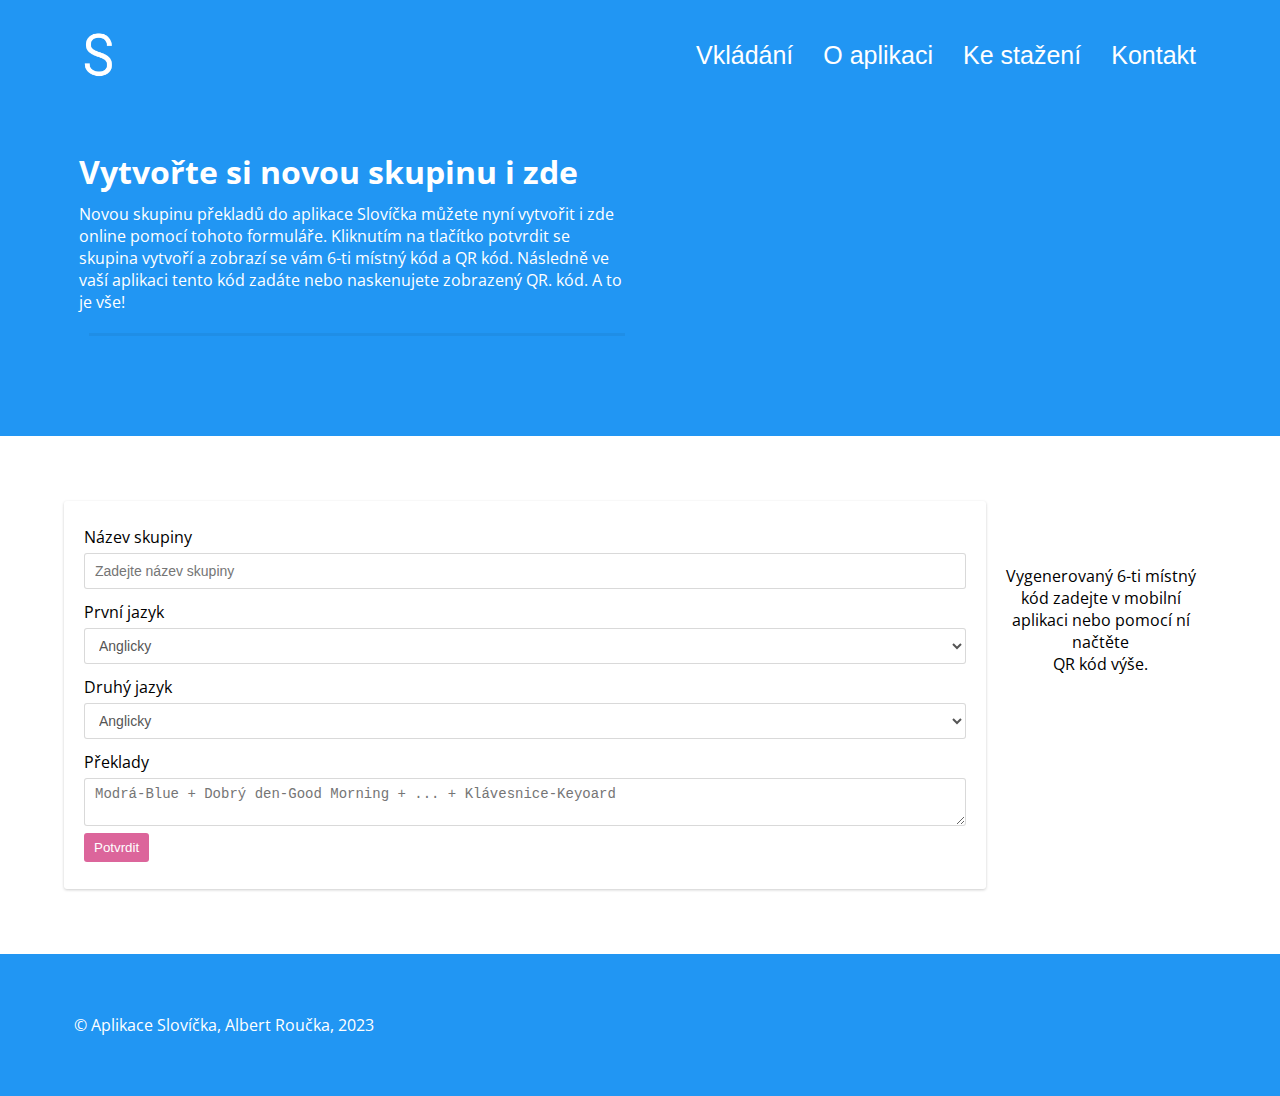
==== commit dfb1a154: "Add files via upload" ====
--- a/insertgroup.html
+++ b/insertgroup.html
@@ -90,7 +90,7 @@
                         <div id="ie465i" class="gdp-row gpd-navbar__items-grid">
                             <div id="i4pnx9" class="cell gpd-navbar__item"><a href="insertgroup.html" id="ifg2mr" class="gpd-navbar__item-link">Vkládání<br></a></div>
                             <div id="im7xeh" class="cell gpd-navbar__item"><a href="index.html" id="ion0nu" class="gpd-navbar__item-link">O aplikaci<br></a></div>
-                            <div id="ietnu2" class="cell gpd-navbar__item"><a href="index.html" id="i8vimq" class="gpd-navbar__item-link">Stažení<br></a></div>
+                            <div id="ietnu2" class="cell gpd-navbar__item"><a href="index.html" id="i8vimq" class="gpd-navbar__item-link">Ke stažení<br></a></div>
                             <div class="cell gpd-navbar__item"><a href="index.html" id="ihkbnj" class="gpd-navbar__item-link">Kontakt<br></a></div>
                         </div>
                     </div>
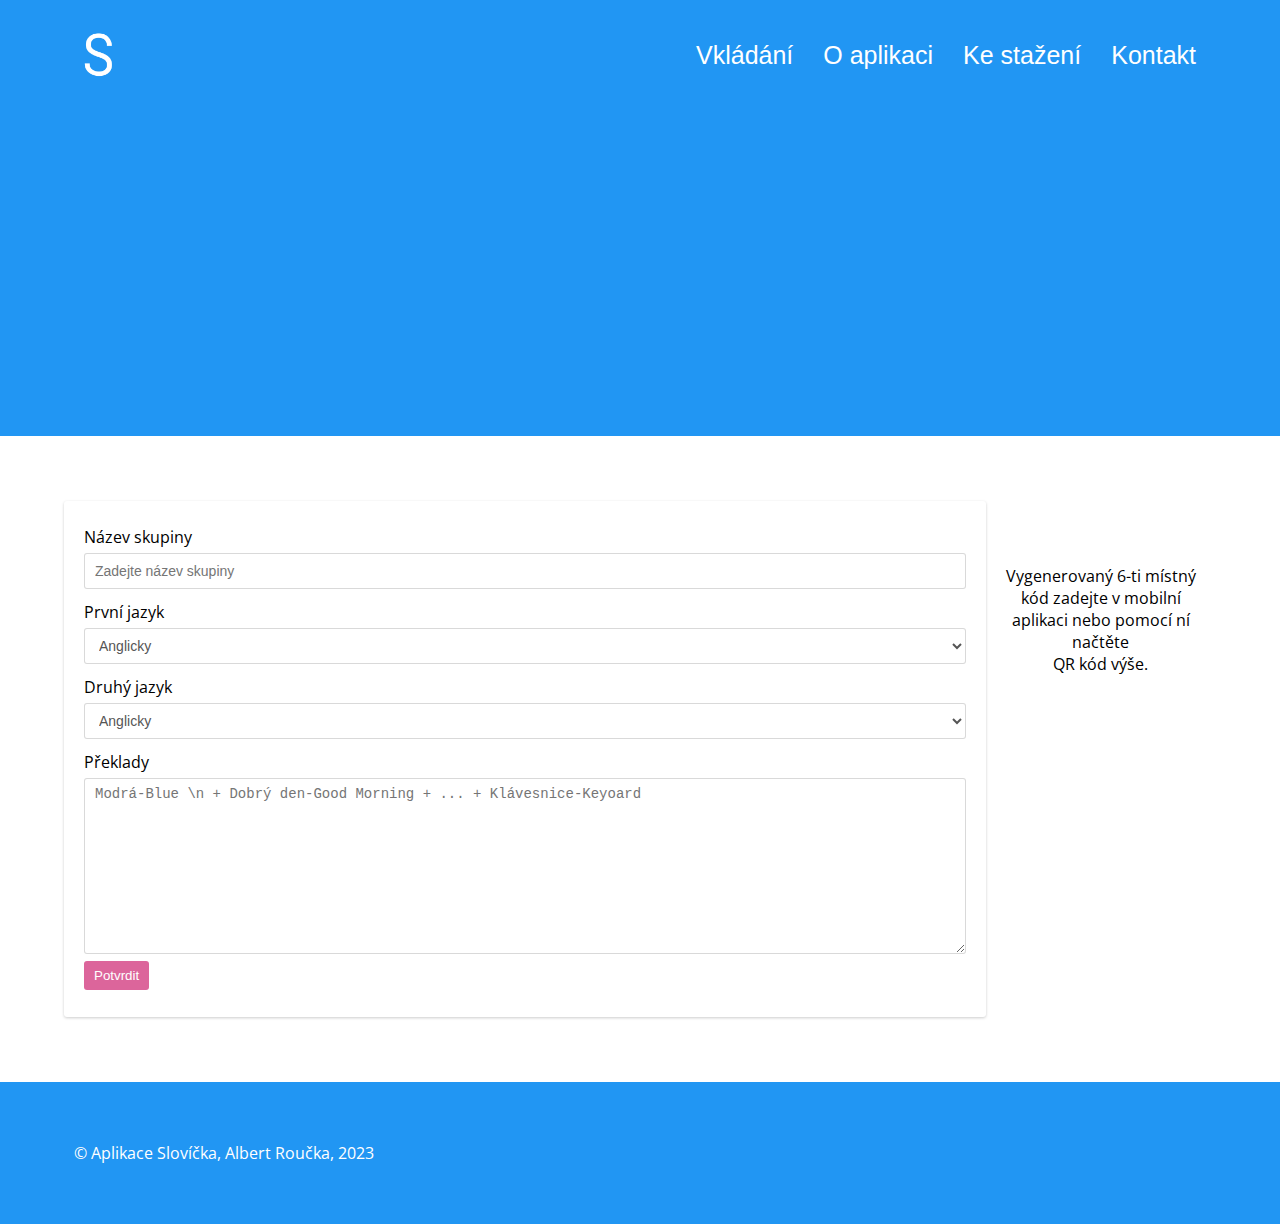
==== commit 0fe87f92: "Add files via upload" ====
--- a/insertgroup.html
+++ b/insertgroup.html
@@ -149,7 +149,7 @@
                             </div>
                             <div class="form-group">
                                 <label id="ilxia8" class="label">Překlady</label>
-                                <textarea name="message" placeholder="Modrá-Blue + Dobrý den-Good Morning + ... + Klávesnice-Keyoard" id="translates" class="textarea"></textarea>
+                                <textarea name="message" rows="10" placeholder="Modrá-Blue \n + Dobrý den-Good Morning + ... + Klávesnice-Keyoard" id="translates" class="textarea"></textarea>
                             </div>
                             <div class="form-group">
                                 <button type="submit" id="submit" class="button">Potvrdit</button>
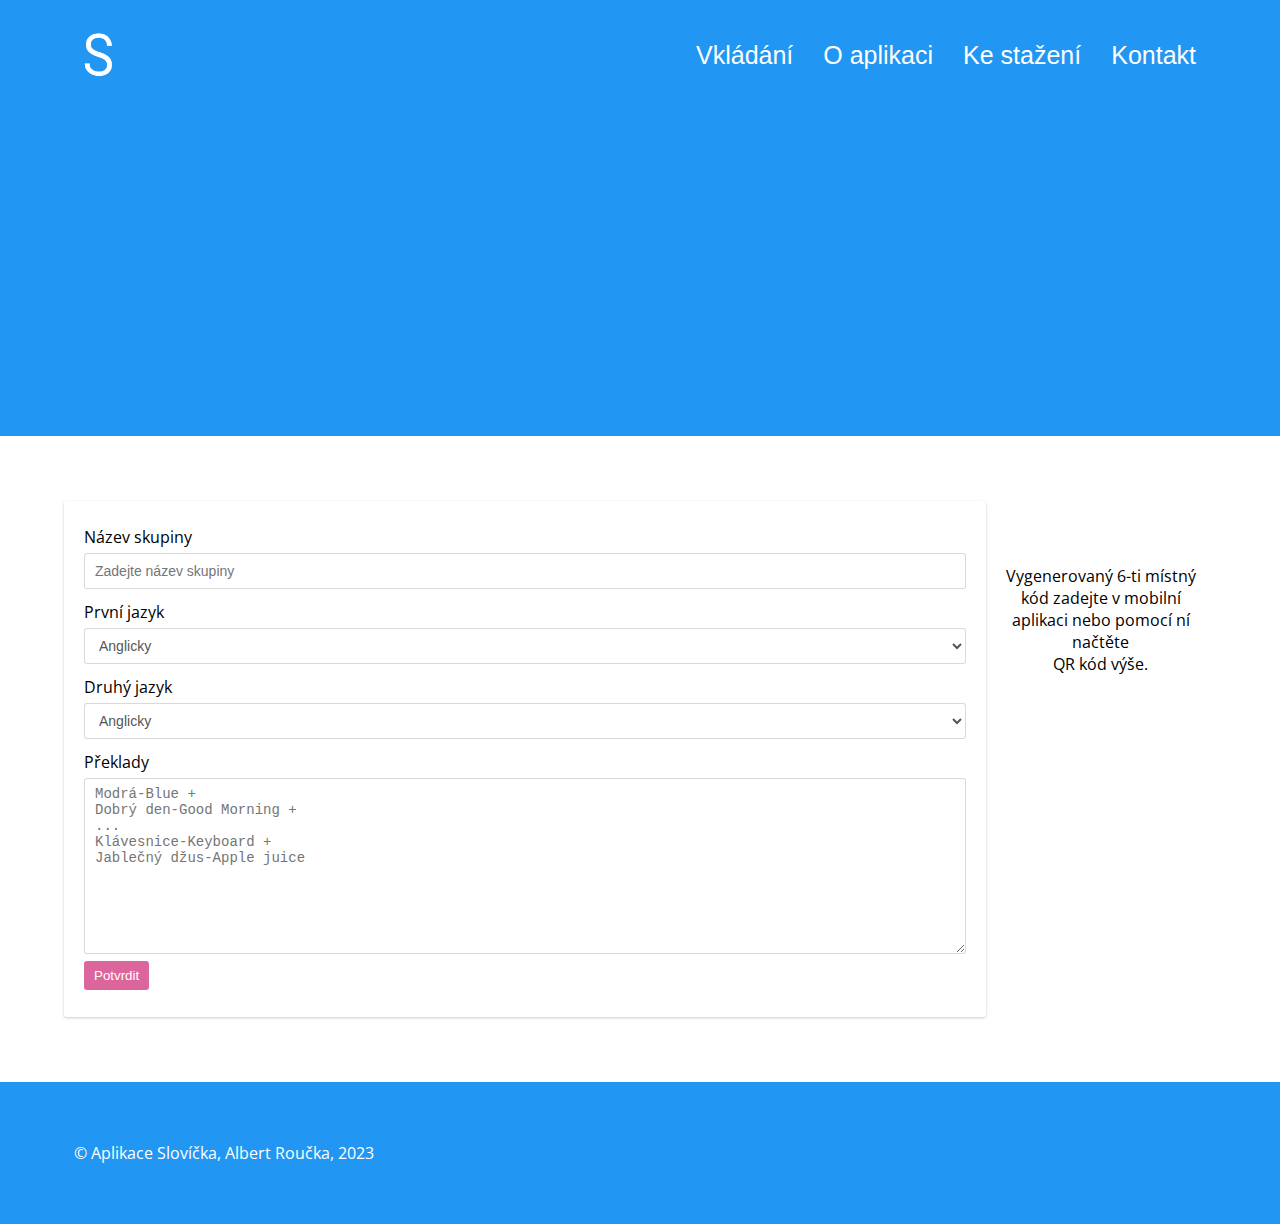
==== commit dc92689a: "Add files via upload" ====
--- a/insertgroup.html
+++ b/insertgroup.html
@@ -149,7 +149,11 @@
                             </div>
                             <div class="form-group">
                                 <label id="ilxia8" class="label">Překlady</label>
-                                <textarea name="message" rows="10" placeholder="Modrá-Blue \n + Dobrý den-Good Morning + ... + Klávesnice-Keyoard" id="translates" class="textarea"></textarea>
+                                <textarea name="message" rows="10" placeholder="Modrá-Blue +
+Dobrý den-Good Morning +
+...
+Klávesnice-Keyboard +
+Jablečný džus-Apple juice" id="translates" class="textarea"></textarea>
                             </div>
                             <div class="form-group">
                                 <button type="submit" id="submit" class="button">Potvrdit</button>
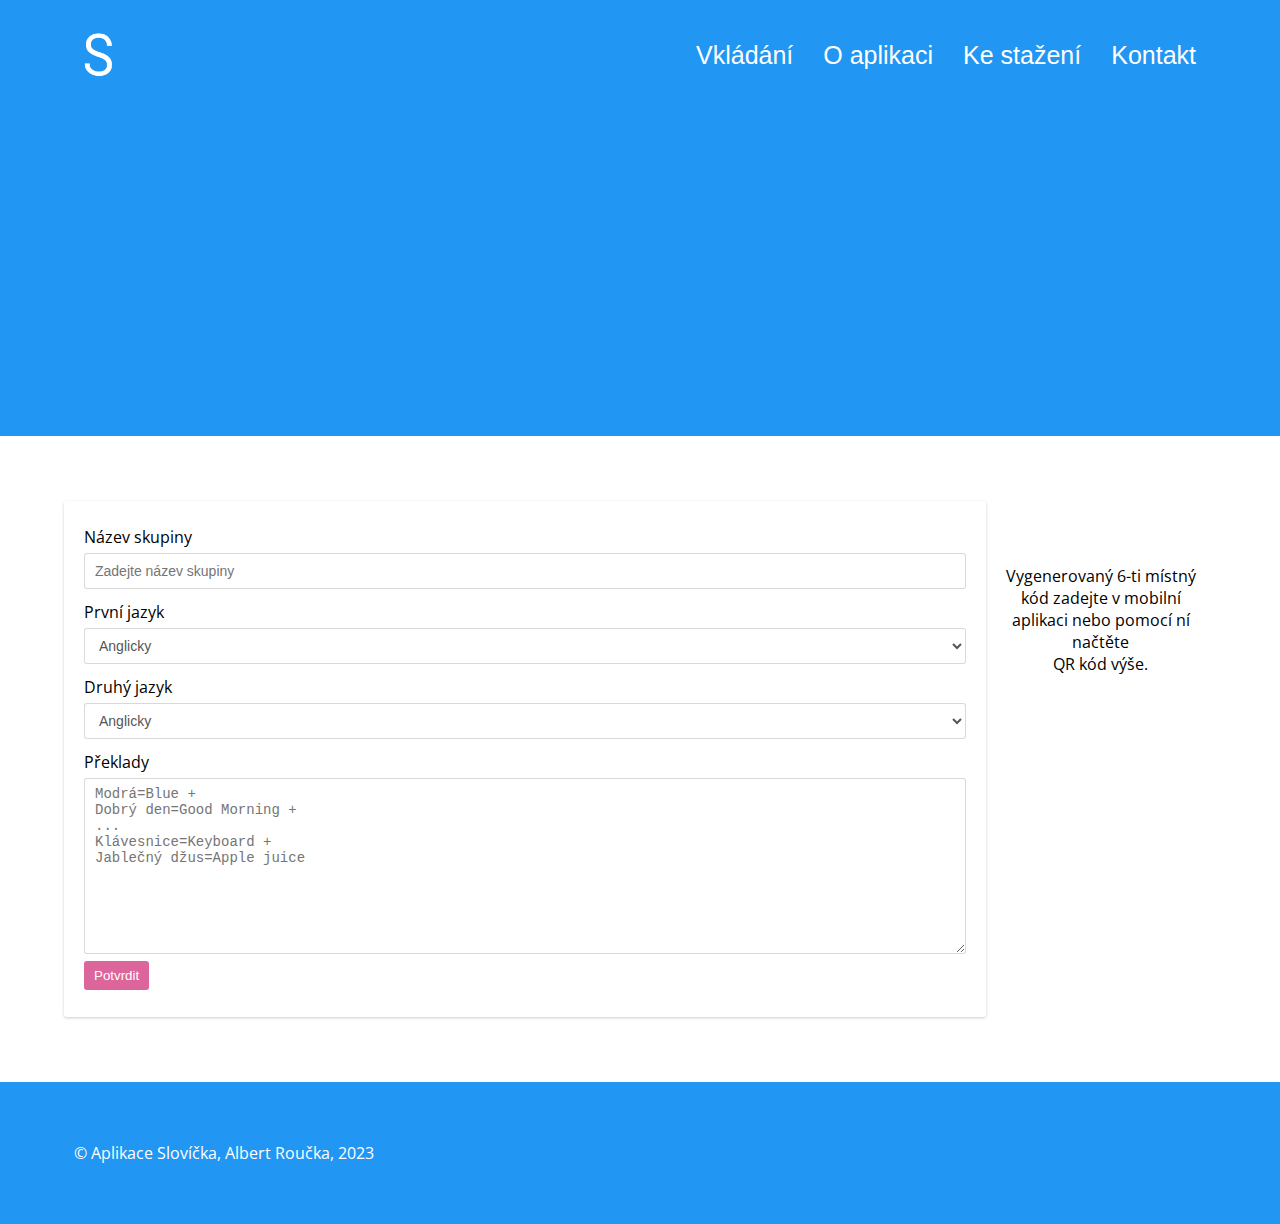
==== commit f1bc8009: "Update insertgroup.html" ====
--- a/insertgroup.html
+++ b/insertgroup.html
@@ -7,8 +7,8 @@
 
         <title>Aplikace Slovíčka</title>
 
-        <meta name="description" content="This is a Grapedrop template.">
-        <meta name="generator" content="Grapedrop">
+        <meta name="description" content="Webová stránka výukové aplikace Slovíčka">
+        <meta name="generator" content="Aplikace Slovíčka">
 
         <!-- Apple Stuff -->
         <meta name="apple-mobile-web-app-capable" content="yes">
@@ -149,11 +149,11 @@
                             </div>
                             <div class="form-group">
                                 <label id="ilxia8" class="label">Překlady</label>
-                                <textarea name="message" rows="10" placeholder="Modrá-Blue +
-Dobrý den-Good Morning +
+                                <textarea name="message" rows="10" placeholder="Modrá=Blue +
+Dobrý den=Good Morning +
 ...
-Klávesnice-Keyboard +
-Jablečný džus-Apple juice" id="translates" class="textarea"></textarea>
+Klávesnice=Keyboard +
+Jablečný džus=Apple juice" id="translates" class="textarea"></textarea>
                             </div>
                             <div class="form-group">
                                 <button type="submit" id="submit" class="button">Potvrdit</button>
